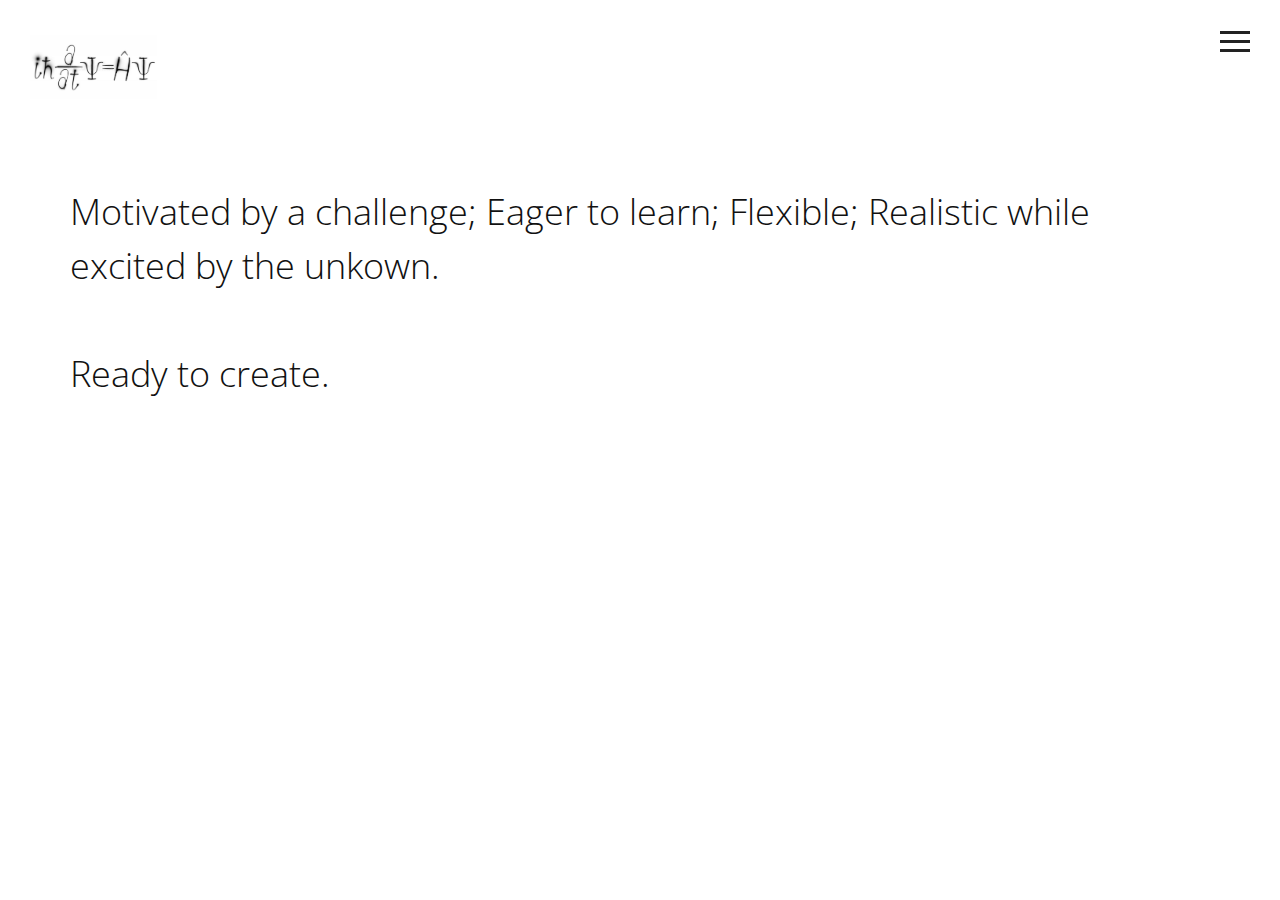
==== about.html @ df6f8ad4 "edited out template picture" ====
<!DOCTYPE html>
<html lang="en">
   <head>
      <meta charset="utf-8">
      <meta http-equiv="X-UA-Compatible" content="IE=edge">
      <meta name="viewport" content="width=device-width, initial-scale=1">
      <meta name="description" content="">
      <meta name="author" content="">
      <title>Echoes - Free HTML Bootstrap Template</title>
      <!-- Css -->
      <link href="css/bootstrap.css" rel="stylesheet">
      <link href="css/style.css" rel="stylesheet">
   </head>
   <body>
      <nav class="navbar navbar-default color-fill navbar-fixed-top">
         <div class="col-md-12">
            <div class="nav">
               <button class="btn-nav">
               <span class="icon-bar top"></span>
               <span class="icon-bar middle"></span>
               <span class="icon-bar bottom"></span>
               </button>
            </div>
            <a class="navbar-brand" href="index.html">
            <img class="logo" src="img/logo.png" alt="logo">
            </a>
            <div class="nav-content hideNav hidden">
               <ul class="nav-list vcenter">
                  <li class="nav-item"><a class="item-anchor" href="index.html">Home</a></li>
                  <li class="nav-item"><a class="item-anchor" href="about.html">About Me</a></li>
                  <li class="nav-item"><a class="item-anchor" href="portfolio.html">Projects</a></li>
                  <li class="nav-item"><a class="item-anchor" href="contact.html">CV</a></li>
               </ul>
            </div>
         </div>
      </nav>
      <section id="about">
         <div class="container">
            <div class="row">
               <div class="col-md-12">
                  <h1>
                     Motivated by a challenge; Eager to learn; Flexible; Realistic while excited by the unkown.
                     <br><br>
                     Ready to create.
                  </h1>
                  <br>
                 <!-- <img class="img-responsive margin-top-45" src="img/4.jpg" alt="me">>
               </div>
            </div>
            <br>
            <div class="row margin-top-45">
               <div class="col-md-3">
                  <h2>Research Background</h2>
               </div>
               <div class="col-md-9">
                  <p>
			Originally motivated to become a Radiologist, in college I became became fascinated by the role of Physics in Magnetic Resonance Imaging (MRI). I joined a solid state Nuclear Magnetic Resonance imaging Research group and became further motivated to understand the underlying quantum mechanics.  Moving to graduate school, I discovered the world of computational/theoretical chemistry and high performance computing.  I gained skills to explore quantum mechanics at the theoretical level. 
                  </p>
                  <br>
                  <p>
			In my PhD, I gained many valuable skills required of a researcher: Communication,Independence, Persistance, Confidence.  Additionally, I gained skills necessary for the current world of big data and analytics: Scientific Computing, Serial/Parallel Programming.  
                  </p>
               </div>
            </div>
            <div class="row margin-top-45">
               <div class="col-md-3">
                  <h2>Future Directions</h2>
               </div>
               <div class="col-md-9">
                  <p>
			With these skills I've obtained, I am ready to explore the world of data.  
                  </p>
               </div>
            </div>
            <div class="row margin-top-45">
               <div class="col-md-3">
                  <h2>Languages/Skills I've Picked Up</h2>
               </div>
               <div class="col-md-9">
                  <div class="row">
                     <div class="col-md-4">
                        <ul class="list-unstyled">
                           <li>Python</li>
                           <li>c++</li>
                           <li>Fortran</li>
                           <li>Julia</li>
                        </ul>
                     </div>
                     <div class="col-md-4">
                        <ul class="list-unstyled">
                           <li>Mathematica</li>
                           <li>Matlab</li>
                           <li>OpenMP</li>
                           <li>MPI</li>
                        </ul>
                     </div>
                     <div class="col-md-4">
                        <ul class="list-unstyled">
                           <li>Cuda</li>
                           <li>html</li>
                           <!--<li></li>-->
                           <!--<li>Martini</li>-->
                        </ul>
                     </div>
                  </div>
               </div>
            </div>
         </div>
      </section>
      <!-- script -->
      <script src="js/jquery.js"></script>
      <script src="js/bootstrap.min.js"></script>
      <script src="js/modernizr.js"></script>
      <script src="js/script.js"></script>
   </body>
</html>
---- css/style.css ----
@import url(https://fonts.googleapis.com/css?family=Open+Sans:400,300);
@import 'https://fonts.googleapis.com/css?family=Fauna+One';

/*---------- Global Style ----------*/

body {
    color: #222;
    font-family: 'Fauna One', serif;
    font-size: 17px;
    line-height: 1.8!important;
}
html {
    overflow-x: hidden;
}
h1,
h2,
h3,
h4,
h5,
h6 {
    font-family: 'Open Sans', sans-serif;
    font-weight: 200;
    color: #111;
    line-height: 1.5em;
    margin-top: 0;
}
p {
    font-family: 'Fauna One', serif;
    font-weight: 300;
    margin-top: 1px;
}
p,
ul,
li {
    color: #666;
}
section {
    padding-top: 185px;
    padding-bottom: 185px;
}
.no-gutter {
    padding-right: 0;
    padding-left: 0;
}
a,
a:link {
    color: #666;
}
a:hover,
a:focus,
a:visited {
    color: #666;
    text-decoration: none;
}
.vcenter {
    position: relative;
    top: 50%;
    transform: translateY(-50%);
    -webkit-transform: translateY(-50%);
    -ms-transform: translateY(-50%);
}
.fill {
    height: 100vh;
}
.margin-top-05 {
    margin-top: 0.5em;
}
.margin-top-10 {
    margin-top: 1.0em;
}
.margin-top-15 {
    margin-top: 1.5em;
}
.margin-top-20 {
    margin-top: 2.0em;
}
.margin-top-25 {
    margin-top: 2.5em;
}
.margin-top-30 {
    margin-top: 3.0em;
}
.margin-top-35 {
    margin-top: 3.5em;
}
.margin-top-40 {
    margin-top: 4.0em;
}
.margin-top-45 {
    margin-top: 4.5em;
}

/*---------- Navbar ----------*/

.nav {
    position: relative;
    width: auto;
    display: inline-block;
    border: none;
    float: right;
    z-index: 99999;
}
.navbar-fixed-top {
    padding-top: 10px;
}
.navbar-brand {
    padding-top: 25px;
}
.navbar-brand > img {
    max-width: 127px;
    z-index: 9999;
}
@media (max-width: 768px) {
    .navbar-brand {
        padding-left: 0px;
    }
}
.navbar-default {
    background-color: transparent;
    border-color: transparent;
}
.navbar-default.color-fill {
    background-color: #fff;
    border-color: transparent;
}
.btn-nav {
    background: transparent;
    border: none;
    padding: 15px;
    -webkit-transition: all .5s ease;
    -moz-transition: all .5s ease;
    -ms-transition: all .5s ease;
    -o-transition: all .5s ease;
    transition: all .5s ease;
    cursor: pointer;
    z-index: 99999;
}
@media (max-width: 768px) {
    .btn-nav {
        padding: 15px 0;
    }
}
.btn-nav:focus {
    outline: 0;
}
.icon-bar {
    display: block;
    margin: 6px 0;
    width: 30px;
    height: 3px;
    background-color: #222;
}
.icon-bar.inverted {
    background-color: #fff;
}
@media (max-width: 992px) {
    .icon-bar.inverted {
        background-color: #222;
    }
}
.opaque {
    background-color: #fff!important;
}
.btn-nav:hover .icon-bar {
    -webkit-transition: all 1s ease;
    -moz-transition: all 1s ease;
    -ms-transition: all 1s ease;
    -o-transition: all 1s ease;
    transition: all 1s ease;
    background-color: #555;
}
.nav-content {
    position: fixed;
    top: -100%;
    bottom: 0;
    left: 0;
    right: 0;
    background-color: rgba(255, 255, 255, 1);
    display: block;
    height: 100%;
    z-index: 9;
}
.nav-list {
    list-style: none;
    padding: 0;
    position: relative;
}
.item-anchor {
    color: #fff;
    font-size: 30px;
    font-weight: 100;
    position: relative;
    text-decoration: none;
    padding: 10px;
}
.item-anchor:hover,
.item-anchor:focus {
    color: #ffffff;
    -webkit-transition: all 1s ease;
    -moz-transition: all 1s ease;
    -ms-transition: all 1s ease;
    -o-transition: all 1s ease;
    transition: all 1s ease;
}
.item-anchor:hover:after,
.item-anchor:focus:after {
    width: 100%;
    background: #f7f7f7;
    -webkit-transition: all 1s ease;
    -moz-transition: all 1s ease;
    -ms-transition: all 1s ease;
    -o-transition: all 1s ease;
    transition: all 1s ease;
}
.nav-item {
    font-family: 'Open Sans', sans-serif;
    margin: 10px auto;
    text-align: center;
    color: #222;
}
.nav-item a:link,
.nav-item a:hover,
.nav-item a:focus {
    color: #222;
}
.nav-item a:hover,
.nav-item a:focus {
    border-bottom: 2px solid #222;
}
.animated {
    display: block;
    margin: 0 auto;
}
.animated:hover .icon-bar,
.animated:focus .icon-bar {
    background-color: #fff;
}
.animated:focus {
    cursor: pointer;
    z-index: 9999;
}
.middle {
    margin: 0 auto;
}
.icon-bar {
    -webkit-transition: all .7s ease;
    -moz-transition: all .7s ease;
    -ms-transition: all .7s ease;
    -o-transition: all .7s ease;
    transition: all .7s ease;
    z-index: 999999;
}
.animated .icon-bar {
    z-index: 999999;
    background-color: #222!important;
}
.animated .top {
    -webkit-transform: translateY(7px) rotateZ(45deg);
    -moz-transform: translateY(7px) rotateZ(45deg);
    -ms-transform: translateY(7px) rotateZ(45deg);
    -o-transform: translateY(7px) rotateZ(45deg);
    transform: translateY(7px) rotateZ(45deg);
}
.animated .bottom {
    -webkit-transform: translateY(-11px) rotateZ(-45deg);
    -moz-transform: translateY(-11px) rotateZ(-45deg);
    -ms-transform: translateY(-11px) rotateZ(-45deg);
    -o-transform: translateY(-11px) rotateZ(-45deg);
    transform: translateY(-11px) rotateZ(-45deg);
}
.animated .middle {
    width: 0;
}
@keyframes showNav {
    from {
        top: -100%;
    }
    to {
        top: 0;
    }
}
@-webkit-keyframes showNav {
    from {
        top: -100%;
    }
    to {
        top: 0;
    }
}
@-moz-keyframes showNav {
    from {
        top: -100%;
    }
    to {
        top: 0;
    }
}
@-o-keyframes showNav {
    from {
        top: -100%;
    }
    to {
        top: 0;
    }
}
.showNav {
    -webkit-animation: showNav 1s ease forwards;
    -moz-animation: showNav 1s ease forwards;
    -o-animation: showNav 1s ease forwards;
    animation: showNav 1s ease forwards;
}
@keyframes hideNav {
    from {
        top: 0;
    }
    to {
        top: -100%;
    }
}
@-webkit-keyframes hideNav {
    from {
        top: 0;
    }
    to {
        top: -100%;
    }
}
@-moz-keyframes hideNav {
    from {
        top: 0;
    }
    to {
        top: -100%;
    }
}
@-o-keyframes hideNav {
    from {
        top: 0;
    }
    to {
        top: -100%;
    }
}
.hideNav {
    -webkit-animation: hideNav 1s ease forwards;
    -moz-animation: hideNav 1s ease forwards;
    -o-animation: hideNav 1s ease forwards;
    animation: hideNav 1s ease forwards;
}
.hidden {
    display: none;
}

/*---------- Menu Icon Animation ----------*/

.navbar-toggle * {
    -ms-transition: all 0.4s ease;
    -webkit-transition: all 0.4s ease;
    -moz-transition: all 0.4s ease;
    -o-transition: all 0.4s ease;
    transition: all 0.4s ease;
}
.navbar-toggle {
    border: medium none;
    border-radius: 0;
    color: #fff;
    cursor: pointer;
    height: 50px;
    padding: 16px;
    width: 50px;
    float: right;
    margin-top: 0px;
    margin-bottom: 0px;
}
.navbar-default .navbar-toggle:hover,
.navbar-default .navbar-toggle:focus {
    background-color: #fff;
}
.navbar-default .navbar-toggle,
.navbar-default .navbar-collapse,
.navbar-default .navbar-form {
    border-color: #fff;
}
.navbar-toggle span {
    width: 25px;
    height: 3px;
    margin-bottom: 5px;
    background-color: #222;
    display: block;
}
.navbar-toggle span.bar1 {
    -ms-transform: rotate(45deg);
    -webkit-transform: rotate(45deg);
    -moz-transform: rotate(45deg);
    -o-transform: rotate(45deg);
    transform: rotate(45deg);
    -ms-transform-origin: 1px 3px;
    -webkit-transform-origin: 1px 3px;
    -moz-transform-origin: 1px 3px;
    -o-transform-origin: 1px 3px;
    transform-origin: 1px 3px;
    width: 31px;
}
.navbar-toggle span.bar2 {
    -ms-transform: rotate(-360deg) scale(0);
    -webkit-transform: rotate(-360deg) scale(0);
    -moz-transform: rotate(-360deg) scale(0);
    -o-transform: rotate(-360deg) scale(0);
    transform: rotate(-360deg) scale(0);
}
.navbar-toggle span.bar3 {
    -ms-transform: rotate(-45deg);
    -webkit-transform: rotate(-45deg);
    transform: rotate(-45deg);
    -ms-transform-origin: 8px 2px;
    -webkit-transform-origin: 8px 2px;
    transform-origin: 8px 2px;
    width: 31px;
}
.navbar-toggle.collapsed span.bar1,
.navbar-toggle.collapsed span.bar2,
.navbar-toggle.collapsed span.bar3,
.navbar-toggle.collapsed span.bar4 {
    -ms-transform: none;
    -webkit-transform: none;
    transform: none;
    width: 30px;
}

/*---------- Header ----------*/

#header {
    height: 50%;
    margin: 0 auto;
    position: relative;
    color: #fff;
    text-align: center;
    background-size: cover;
}
#headslide {
    position: relative;
}
#headslide .img-responsive,
#headslide .thumbnail > img,
#headslide .thumbnail a > img,
#headslide .carousel-inner > .item > img,
#headslide .carousel-inner > .item > a > img {
    height: 100vh;
    max-width: none;
    object-fit: cover;
    width: 100%;
}
#header h1,
#header p {
    color: #fff;
}
#header h1 {
    font-size: 3.5em;
}
#header p {
    font-size: 1.5em;
}

/*---------- Portfolio ----------*/

#portfolio {
    padding-top: 185px;
}
.background-image-holder {
    background-attachment: scroll;
    background-clip: border-box;
    background-origin: padding-box;
    background-position: 50% 50% !important;
    background-repeat: repeat;
    background-size: cover !important;
    height: 100%;
    left: 0;
    top: 0;
    transition: all 0.3s ease 0s;
    width: 100%;
    z-index: 1;
}
.background-image {
    height: 100%;
    width: 100%;
    object-fit: cover;
}
.square-thumbs li {
    height: 285px;
}
.lightbox-grid li {
    padding: 8px;
    float: left;
    opacity: 1;
    transition: all 0.3s ease 0s;
}
@media (max-width: 992px) {
    .lightbox-grid li  {
        padding: 8px 0;
    }
}
.lightbox-grid,
.lightbox-grid ul,
.lightbox-grid li {
    overflow: hidden;
    position: relative;
}
.portfolio-sorting {
    padding-left: 15px;
    font-family: 'Open Sans', sans-serif;
}
.portfolio-sorting li a:hover,
.portfolio-sorting li a.active {
    border-bottom: 2px solid #222;
}
.portfolio-item {
    margin-bottom: 30px;
}
.item {
    height: 100vh;
}
.item img {
    width: 100%;
    height: 100vh!important;
    object-fit: cover;
}
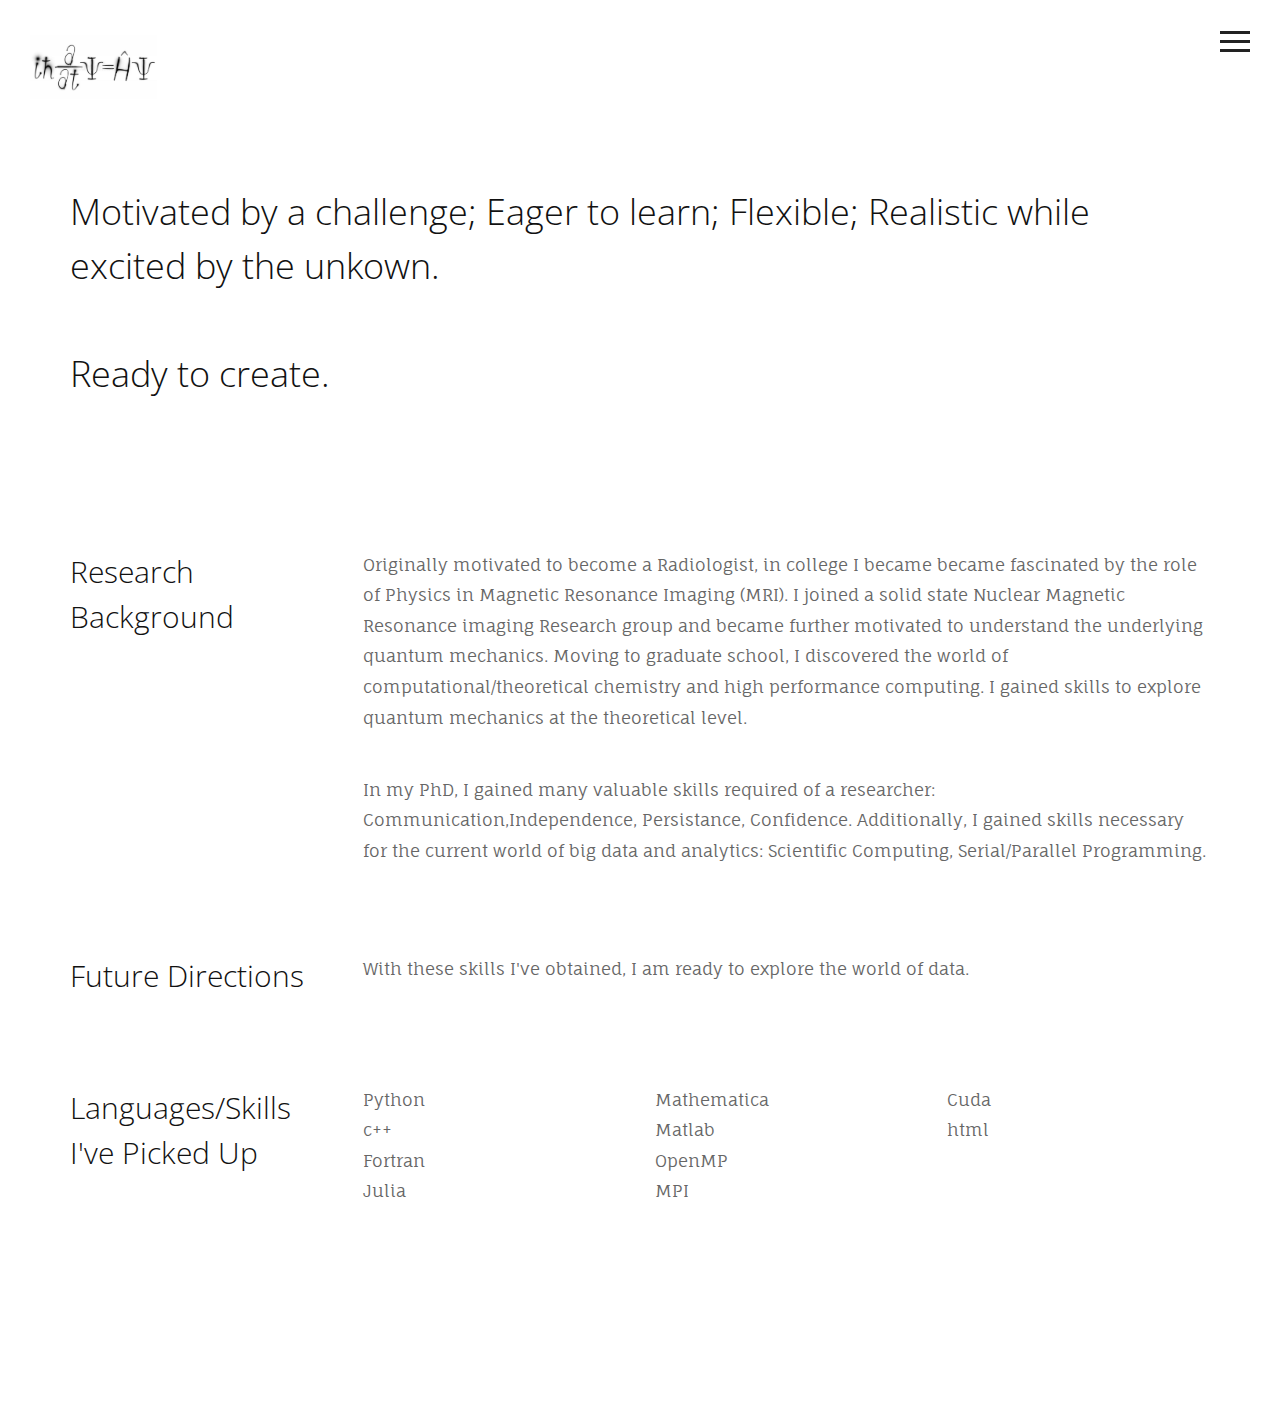
==== commit 102535f2: "edited comment" ====
--- a/about.html
+++ b/about.html
@@ -44,7 +44,7 @@
                      Ready to create.
                   </h1>
                   <br>
-                 <!-- <img class="img-responsive margin-top-45" src="img/4.jpg" alt="me">>
+                 <!-- <img class="img-responsive margin-top-45" src="img/4.jpg" alt="me">-->
                </div>
             </div>
             <br>
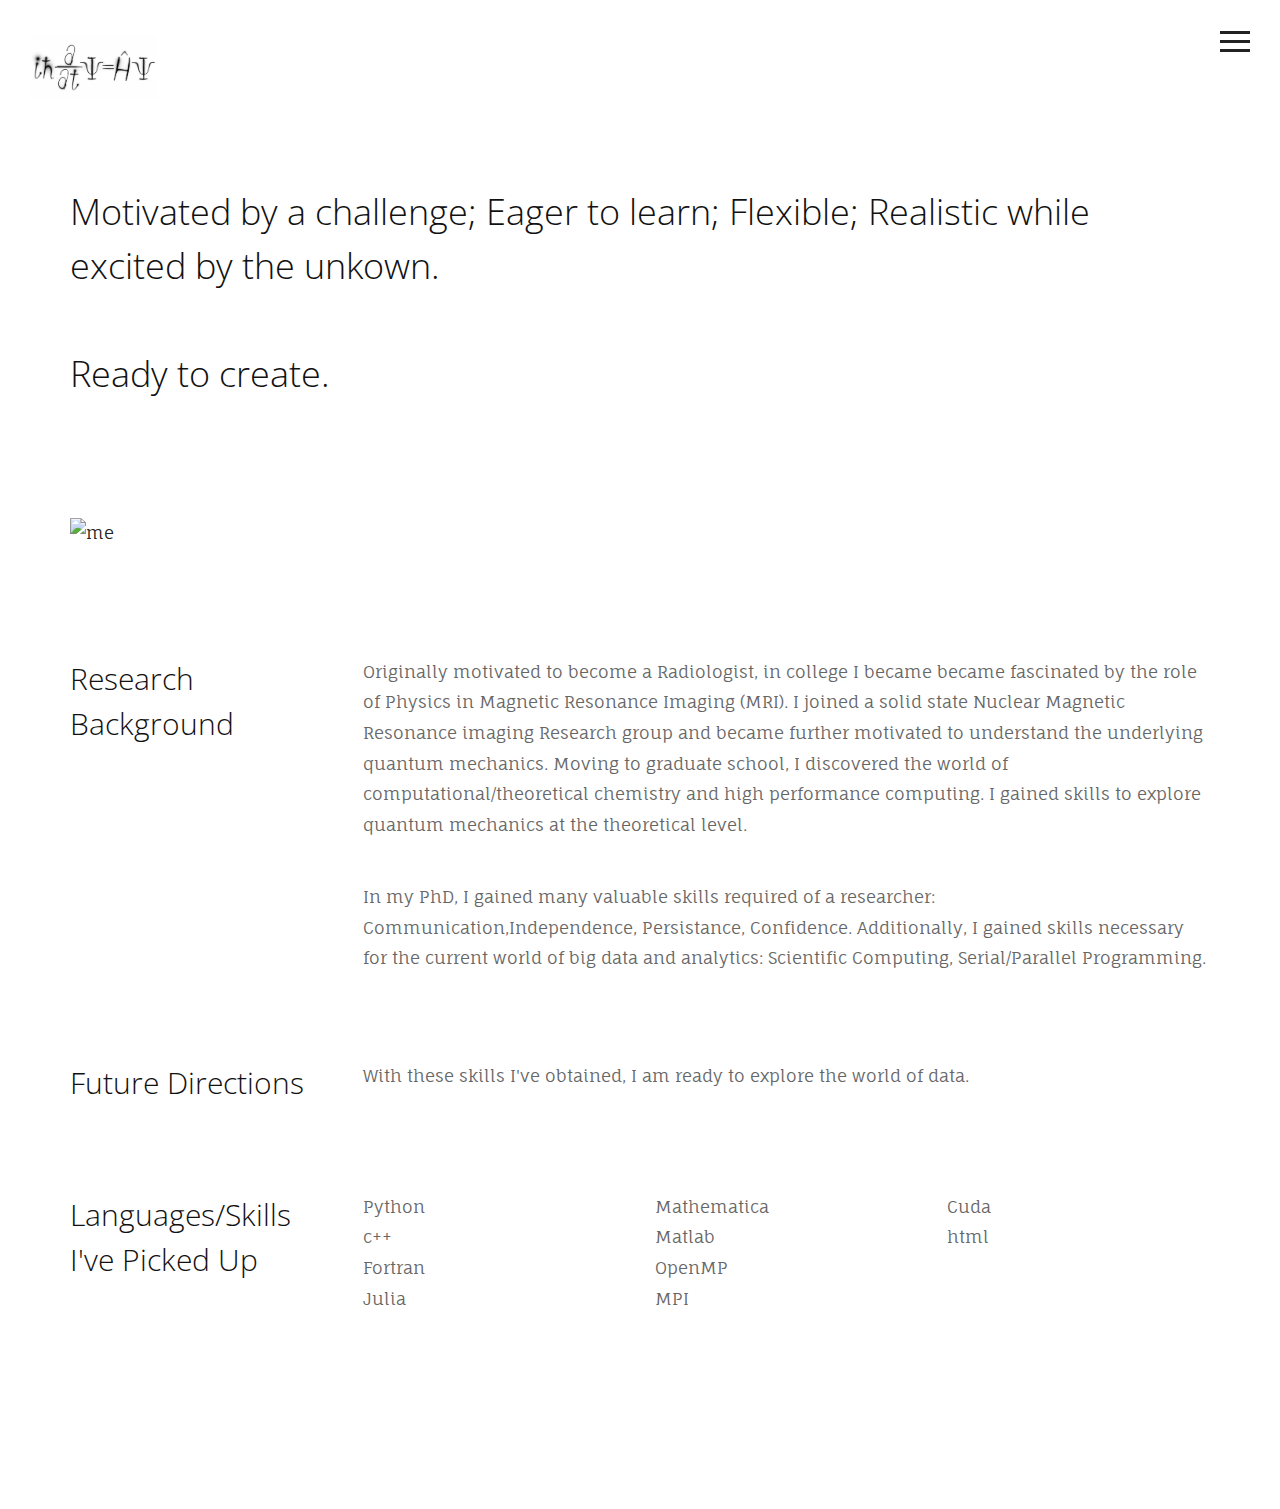
==== commit 60fcee0c: "playing with jpg extension again" ====
--- a/about.html
+++ b/about.html
@@ -44,7 +44,7 @@
                      Ready to create.
                   </h1>
                   <br>
-                 <!-- <img class="img-responsive margin-top-45" src="img/4.jpg" alt="me">-->
+                 <img class="img-responsive margin-top-45" src="" alt="me">
                </div>
             </div>
             <br>
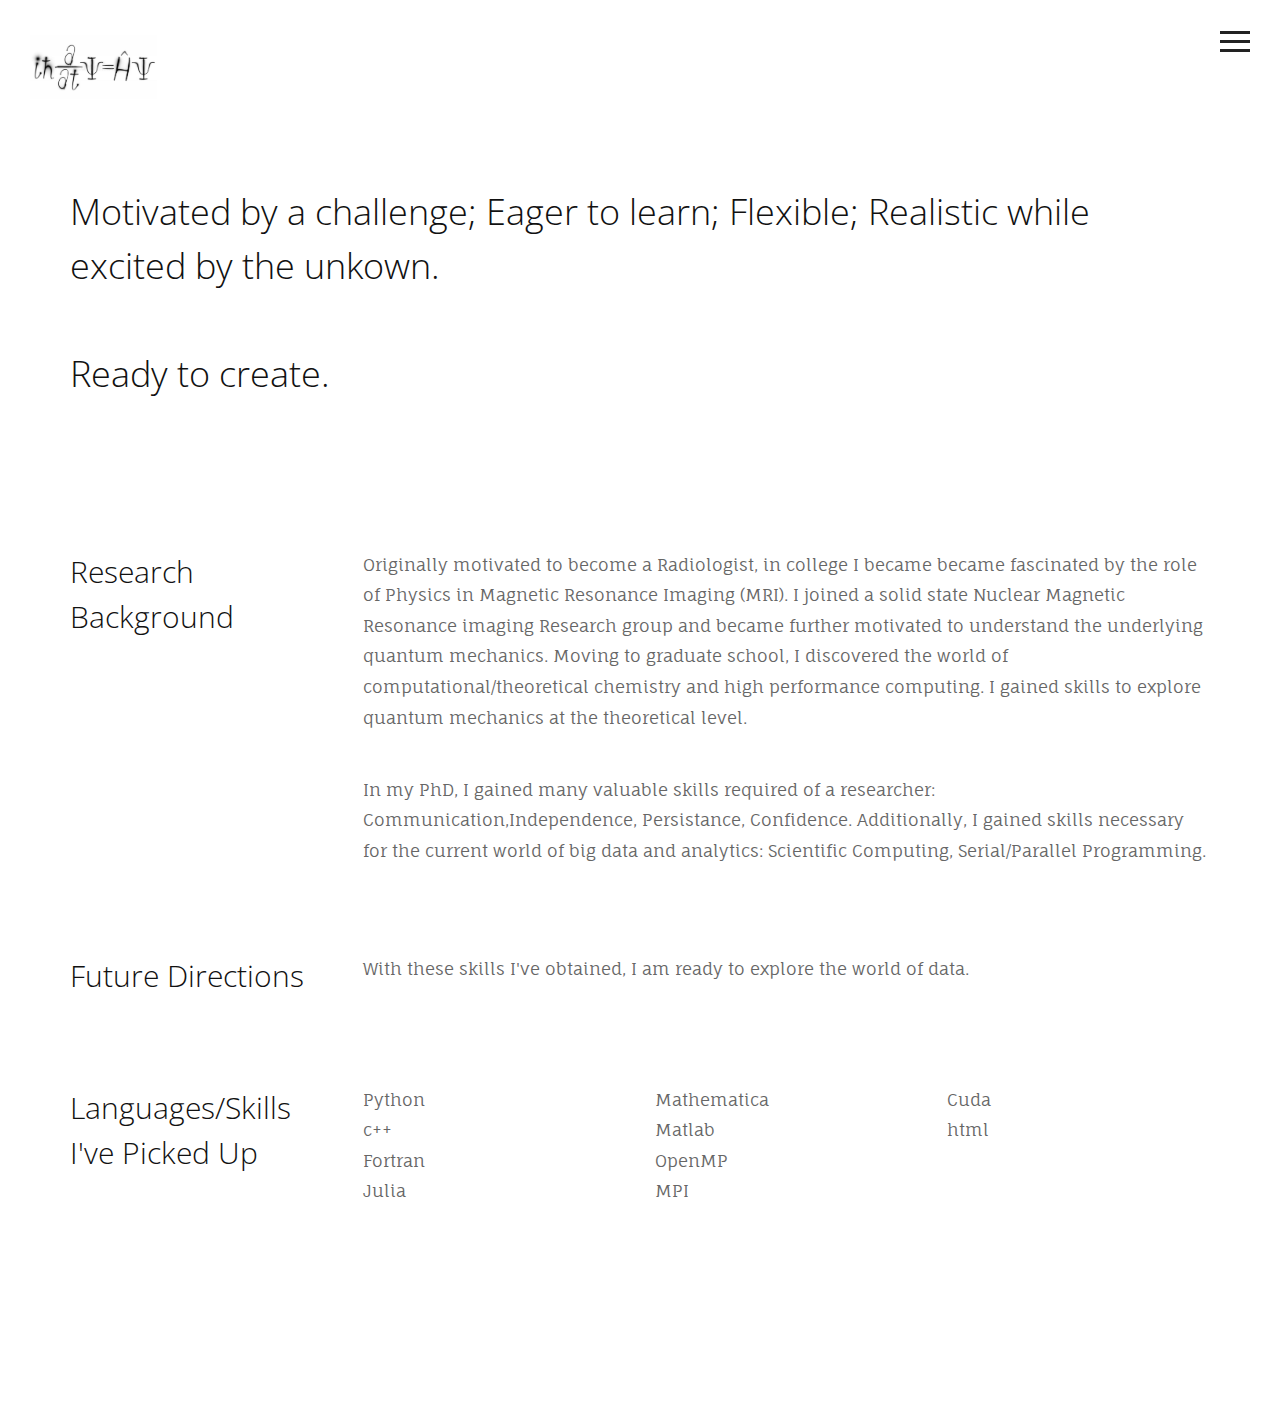
==== commit e23098f2: "Update about.html" ====
--- a/about.html
+++ b/about.html
@@ -44,7 +44,7 @@
                      Ready to create.
                   </h1>
                   <br>
-                 <img class="img-responsive margin-top-45" src="" alt="me">
+
                </div>
             </div>
             <br>
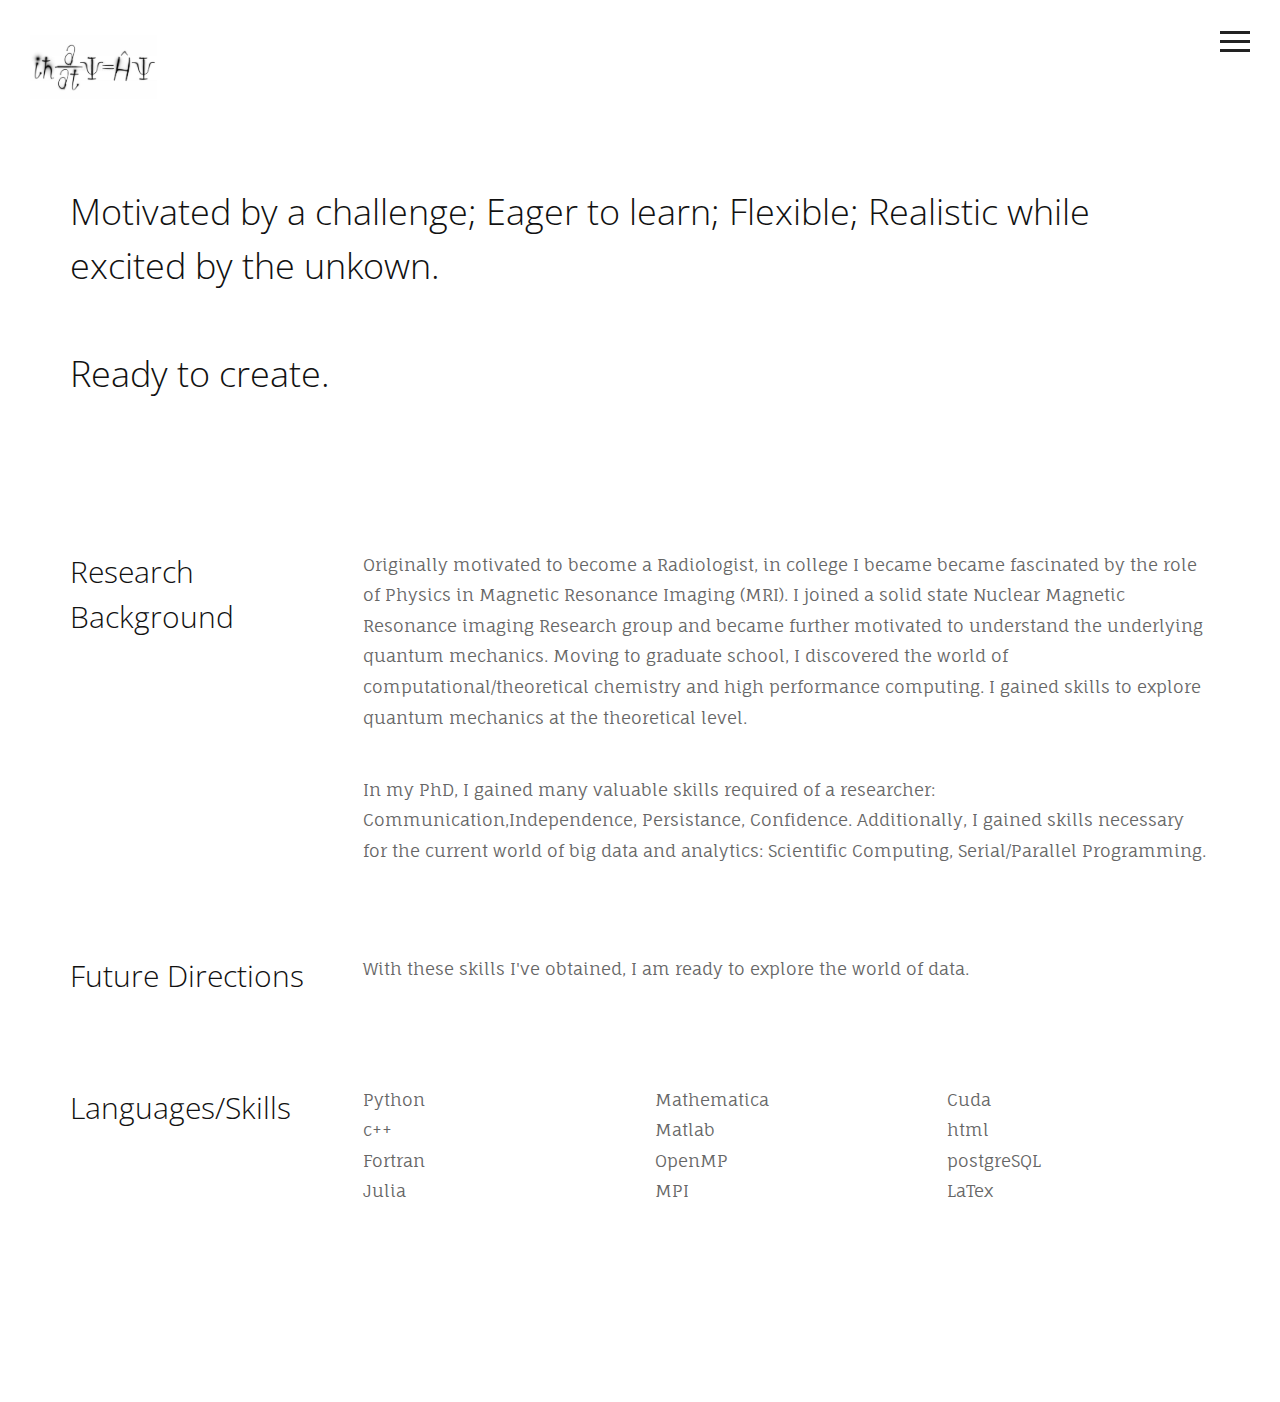
==== commit a8bbd420: "Added relational database skill (and latex)" ====
--- a/about.html
+++ b/about.html
@@ -74,7 +74,7 @@
             </div>
             <div class="row margin-top-45">
                <div class="col-md-3">
-                  <h2>Languages/Skills I've Picked Up</h2>
+                  <h2>Languages/Skills</h2>
                </div>
                <div class="col-md-9">
                   <div class="row">
@@ -98,8 +98,8 @@
                         <ul class="list-unstyled">
                            <li>Cuda</li>
                            <li>html</li>
-                           <!--<li></li>-->
-                           <!--<li>Martini</li>-->
+                           <li>postgreSQL</li>
+                           <li>LaTex</li>
                         </ul>
                      </div>
                   </div>
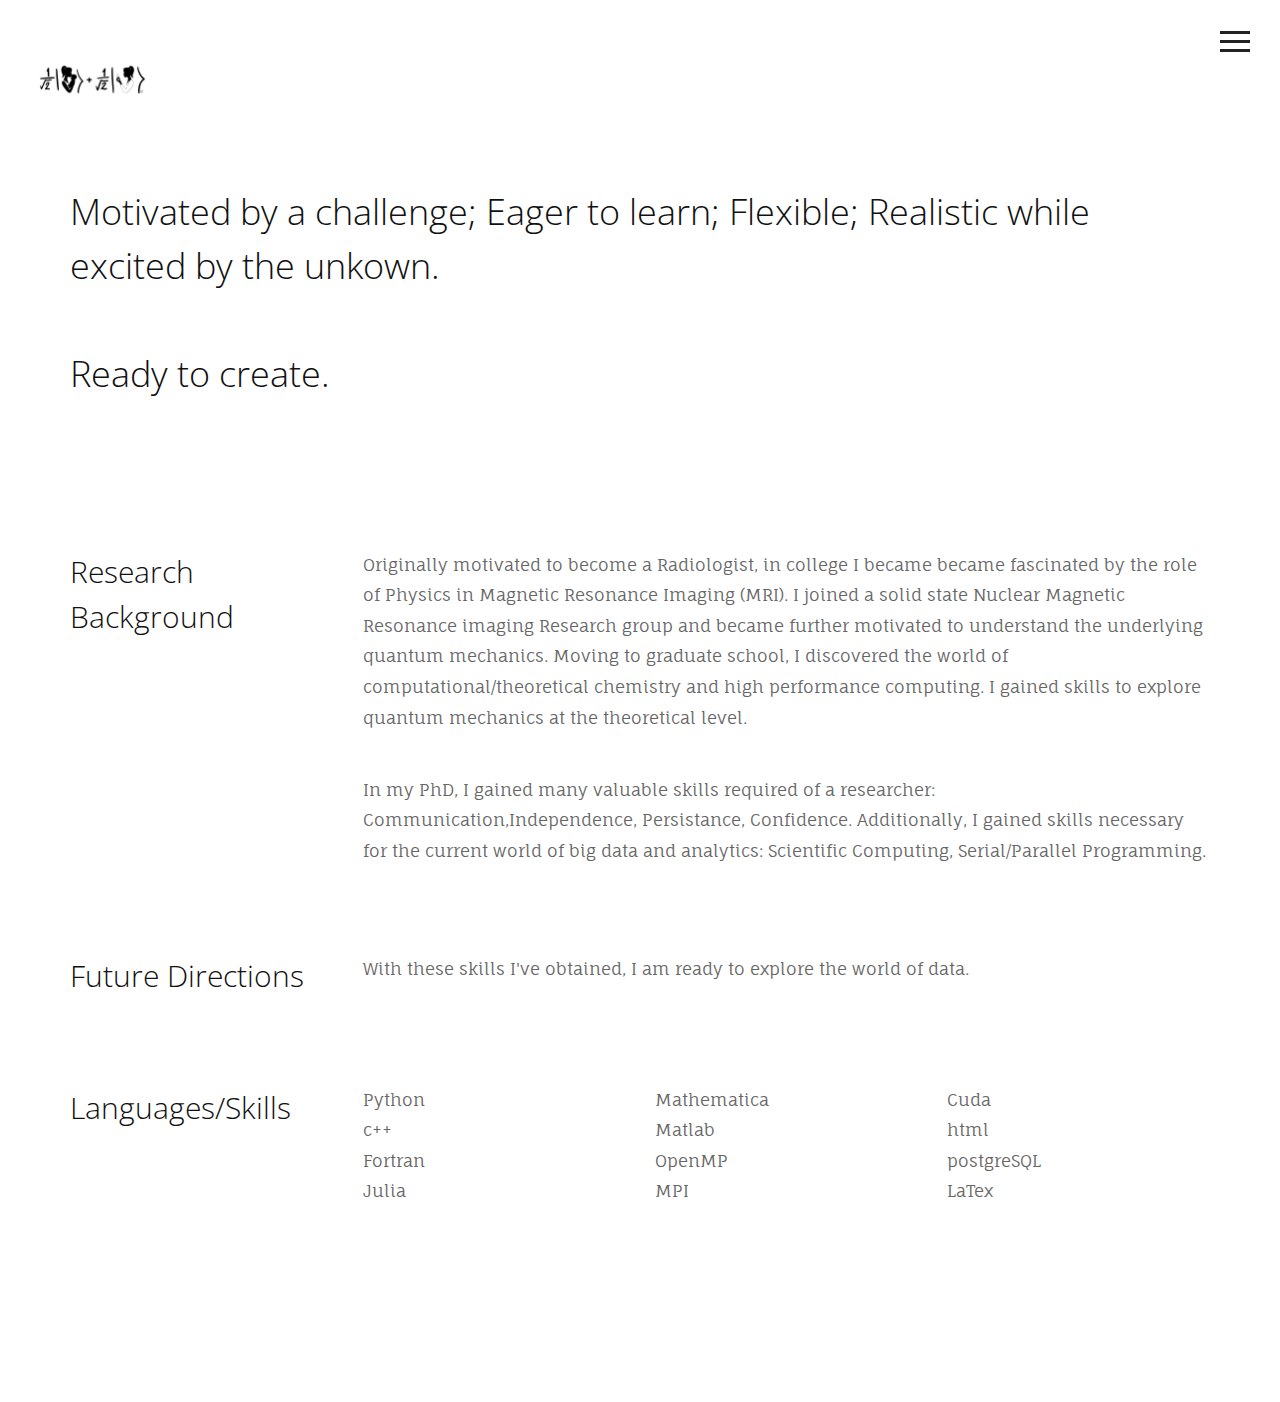
==== commit a3d34999: "Update about.html" ====
--- a/about.html
+++ b/about.html
@@ -22,7 +22,7 @@
                </button>
             </div>
             <a class="navbar-brand" href="index.html">
-            <img class="logo" src="img/logo.png" alt="logo">
+            <img class="logo" src="img/logo.jpg" alt="logo">
             </a>
             <div class="nav-content hideNav hidden">
                <ul class="nav-list vcenter">
